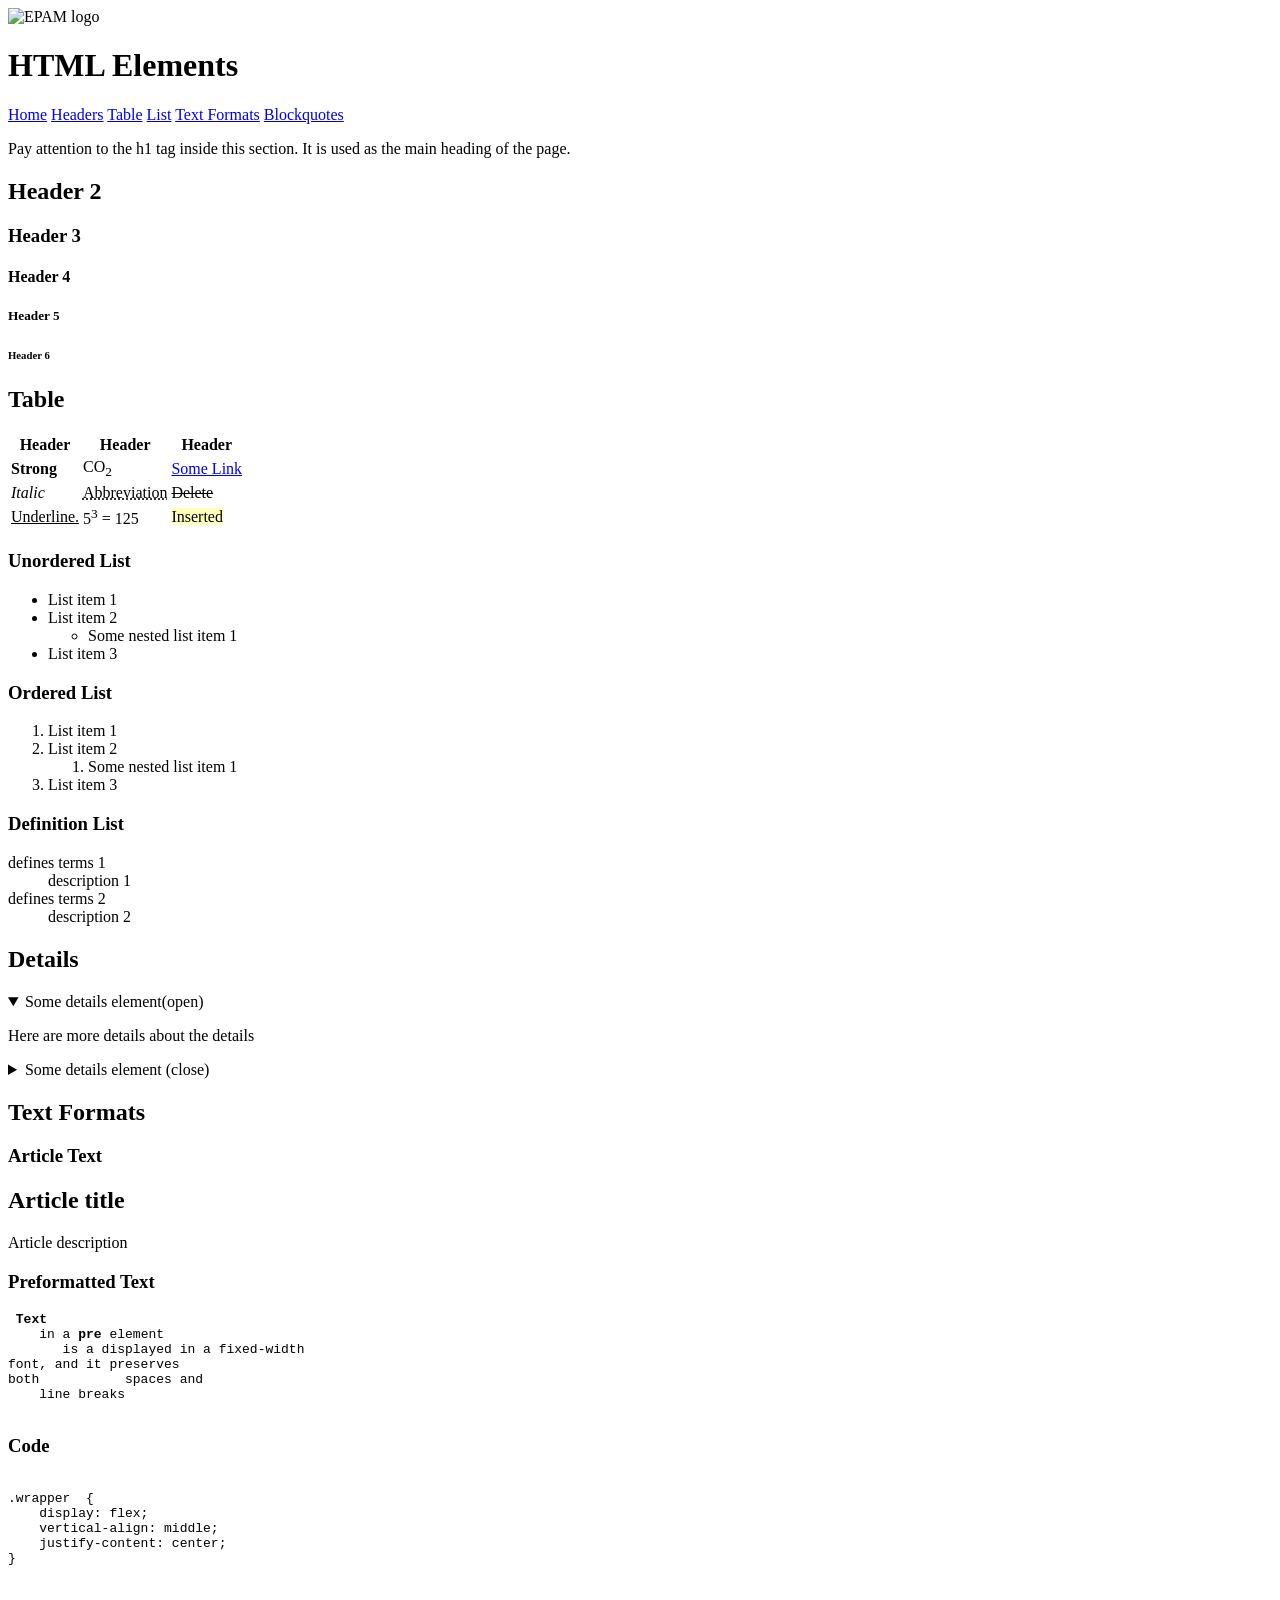
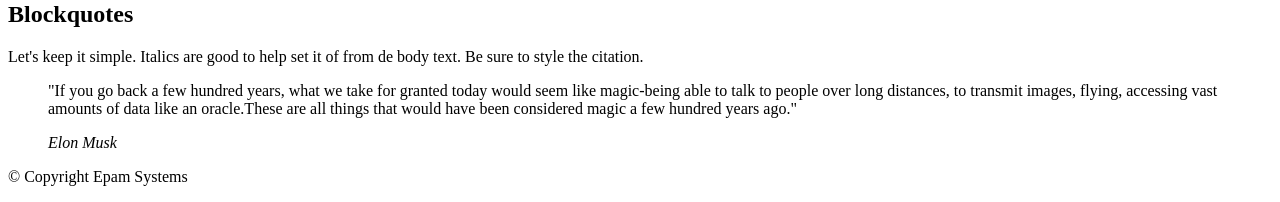
==== lab1/index.html @ 7e1846dd "create index.html" ====
<!DOCTYPE html>
<html lang="en">

<head>
    <meta charset="UTF-8">
    <meta name="viewport" content="width=device-width, initial-scale=1.0">

    <title>HTML Elements</title>

    <style>
        * {
            box-sizing: border-box;
        }
    </style>
</head>

<body>

    <!-- HEADER -->
    <header>

        <img src="logo.jpeg" alt="EPAM logo">

        <h1>HTML Elements</h1>

        <!-- NAVIGATION -->
        <nav>
            <a href="#home">Home</a>
            <a href="#headers">Headers</a>
            <a href="#table">Table</a>
            <a href="#list">List</a>
            <a href="#text-formats">Text Formats</a>
            <a href="#blockquotes">Blockquotes</a>
        </nav>

    </header>


    <!-- MAIN CONTENT -->
    <main>

        <!-- HOME -->
        <section id="home">

        

            <p>
                Pay attention to the h1 tag inside this section.
                It is used as the main heading of the page.
            </p>

        </section>

        <section id="headers">

            <h2>Header 2</h2>
            <h3>Header 3</h3>
            <h4>Header 4</h4>
            <h5>Header 5</h5>
            <h6>Header 6</h6>

        </section>

        <section id="table">

            <h2>Table</h2>

            <table>

                <thead>
                    <tr>
                        <th>Header</th>
                        <th>Header</th>
                        <th>Header</th>
                    </tr>
                </thead>

                <tbody>

                    <tr>
                        <td><strong>Strong</strong></td>
                        <td>CO<sub>2</sub></td>
                        <td>
                            <a href="https://www.google.com">
                                Some Link
                            </a>
                        </td>
                    </tr>

                    <tr>
                        <td><em>Italic</em></td>
                        <td><abbr title="HyperText Markup Language">Abbreviation</abbr></td>
                        <td><del>Delete</del></td>
                    </tr>

                    <tr>
                        <td><u>Underline.</u></td>
                        <td>5<sup>3</sup> = 125</td>
                        <td><ins style="background-color: rgb(255, 255, 187);text-decoration: none;">Inserted</ins></td>
                    </tr>

                </tbody>

            </table>

        </section>


        <!-- LIST -->
        <section id="list">

            <!-- Unordered list -->
            <h3>Unordered List</h3>

            <ul>
                <li>List item 1</li>
                <li>
                    List item 2

                    <ul>
                        <li>Some nested list item 1</li>
                    </ul>

                </li>
                <li>List item 3 </li>
            </ul>


            <!-- Ordered list -->
            <h3>Ordered List</h3>

            <ol>
                <li>List item 1</li>

                <li>
                    List item 2

                    <ol>
                        <li>Some nested list item 1</li>
                    </ol>

                </li>

                <li>List item 3</li>
            </ol>


            <!-- Definition list -->
            <h3>Definition List</h3>

            <dl>

                <dt>defines terms 1</dt>
                <dd>
                    description 1
                </dd>

                <dt>defines terms 2</dt>
                <dd>
                    description 2
                </dd>

            </dl>

        </section>


        <!-- DETAILS -->
        <section>

            <h2>Details</h2>

            <details open>
                <summary>Some details element(open)</summary>

                <p>
                    Here are more details about the details <p>
                <!--(This content is visible because the details element is open)-->
                </p>

            </details>


            <details>
                <summary>Some details element (close)</summary>

                <p>
                    This content appears after clicking the summary.
                </p>

            </details>

        </section>


         <!--TEXT FORMATS -->
        <section id="text-formats">

            <h2>Text Formats</h2>

            <article>

                <h3>Article Text</h3>

                <h2>Article title</h2>

                <p>
                    Article description
                </p>

                <!--<p>
                    <strong>Bold text</strong>,
                    <em>italic text</em>,
                    <u>underlined text</u>,
                    <del>deleted text</del>,
                    <ins>inserted text</ins>.
                </p>-->

            </article>


            <h3>Preformatted Text</h3>

            <pre>
 <strong>Text</strong>
    in a <strong>pre</strong> element
       is a displayed in a fixed-width
font, and it preserves
both           spaces and
    line breaks
            </pre>


            <h3>Code</h3>

            <pre><code>
.wrapper  {
    display: flex;
    vertical-align: middle;
    justify-content: center;
}
            </code></pre>

        </section>


        <!-- BLOCKQUOTES -->
        <section id="blockquotes">

            <h2>Blockquotes</h2>
            <p>
                Let's keep it simple. Italics are good to help set it of from de body text. Be sure to style the citation.
            </p>

            <blockquote>

                <p>
                    "If you go back a few hundred years, what we take for granted today would seem like magic-being able to talk to people over long distances, to transmit images, flying, accessing vast amounts of data like an oracle.These are all things that would have been considered magic a few hundred years ago."
                </p>

                <cite>Elon Musk</cite>

                

            </blockquote>
            

        </section>

    </main>


    <!-- FOOTER -->
    <footer>

        <p>
            © Copyright Epam Systems
        </p>

    </footer>

</body>

</html>
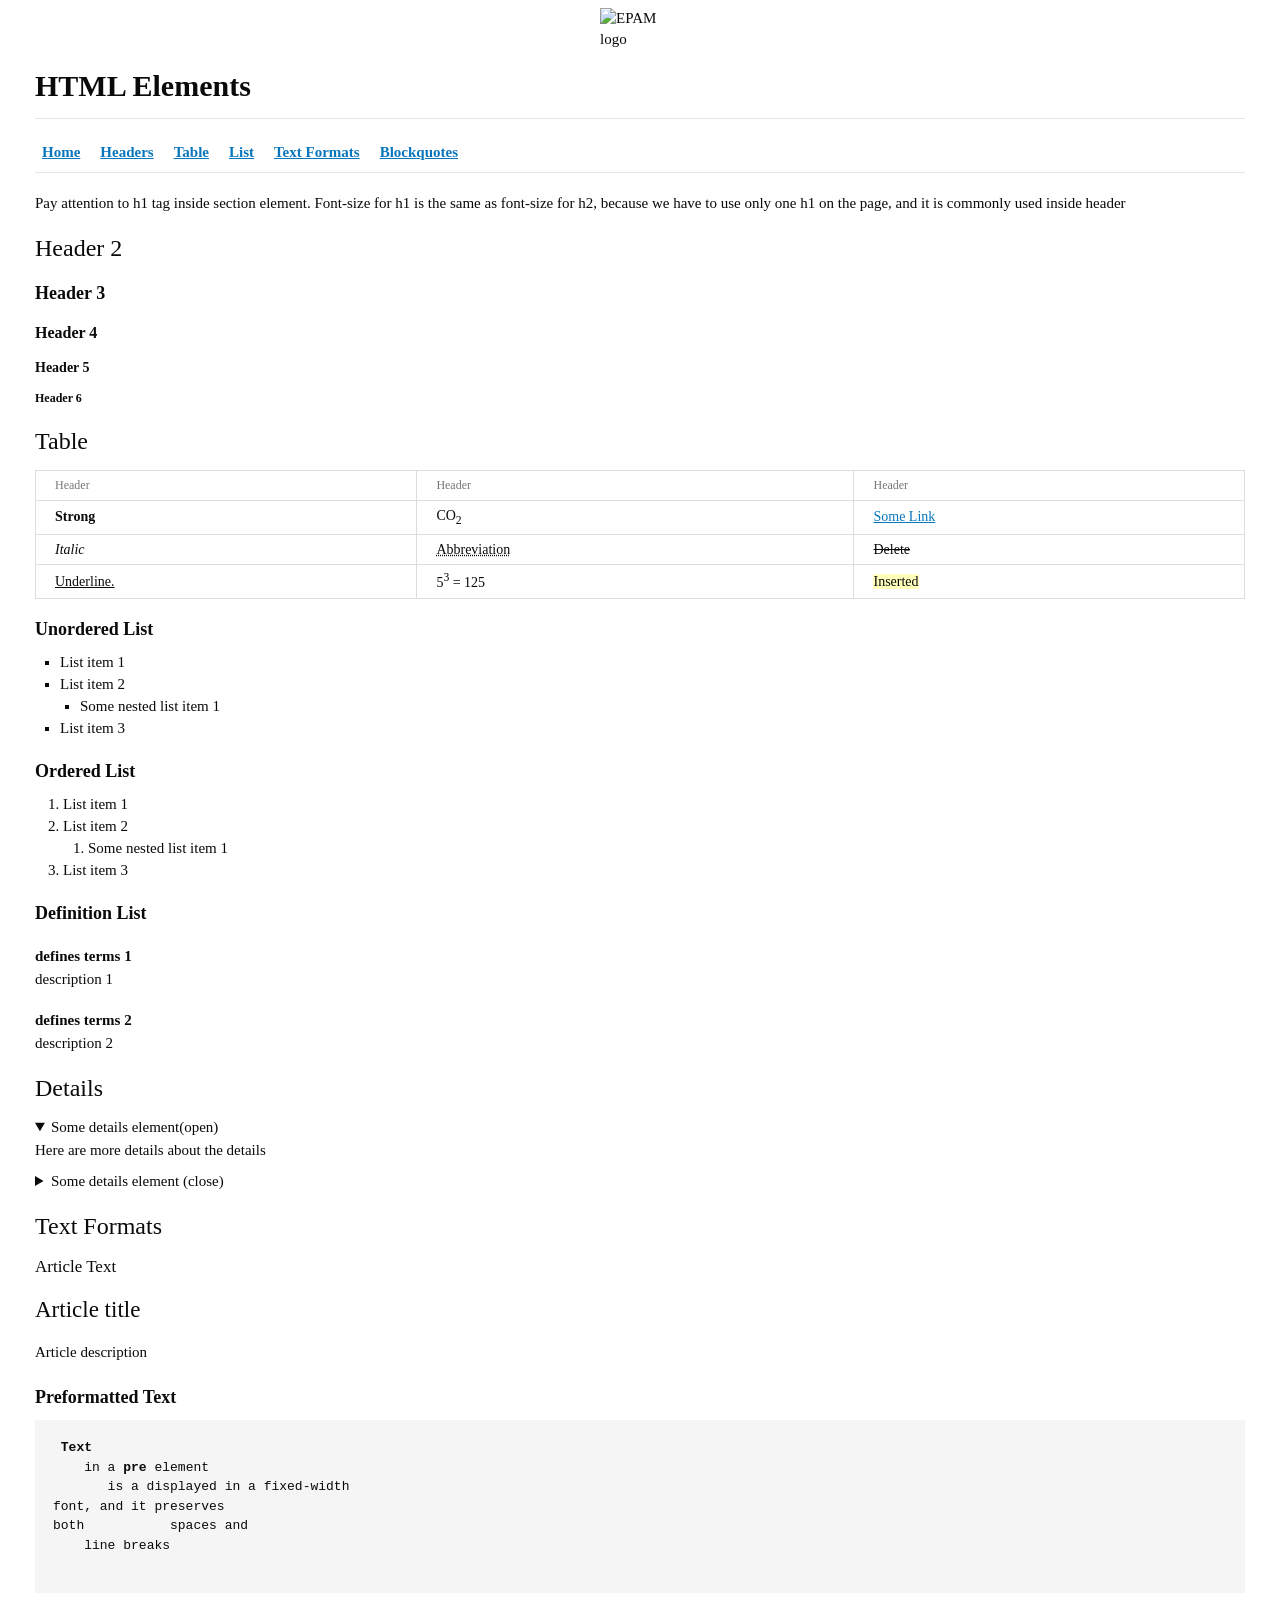
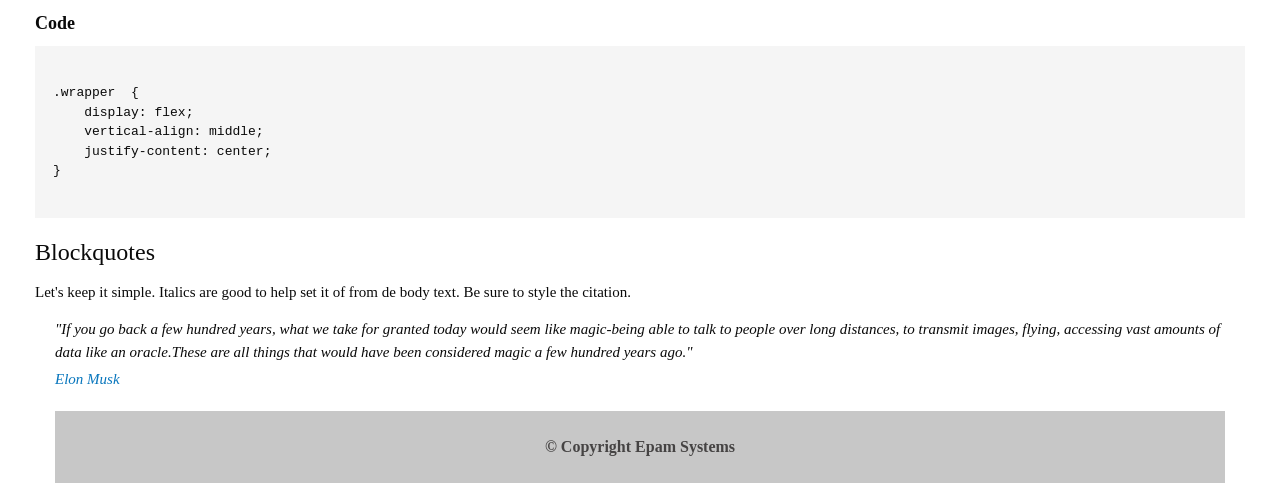
==== commit 9aff7ac1: "add style+logo" ====
--- a/lab1/index.html
+++ b/lab1/index.html
@@ -1,284 +1,498 @@
-<!DOCTYPE html>
+<!doctype html>
 <html lang="en">
-
-<head>
-    <meta charset="UTF-8">
-    <meta name="viewport" content="width=device-width, initial-scale=1.0">
+  <head>
+    <meta charset="UTF-8" />
+    <meta name="viewport" content="width=device-width, initial-scale=1.0" />
 
     <title>HTML Elements</title>
 
     <style>
-        * {
-            box-sizing: border-box;
-        }
+      * {
+        box-sizing: border-box;
+      }
+
+      body {
+        margin: 0;
+        padding: 0 35px;
+        background: #ffffff;
+        color: #0a0a0a;
+        font-family: Georgia, "Times New Roman", serif;
+        font-size: 15px;
+        line-height: 1.4;
+      }
+
+      /* HEADER */
+      header {
+        width: 100%;
+      }
+
+      /* Logo */
+      header img {
+        display: block;
+        width: 80px;
+        height: auto;
+        margin: 8px auto 18px;
+      }
+
+      /* Main title */
+      h1 {
+        margin: 0 0 14px 0;
+        padding-bottom: 14px;
+        border-bottom: 1px solid #e5e5e5;
+        font-size: 30px;
+        line-height: 1.2;
+      }
+
+      /* NAVIGATION */
+      nav {
+        display: flex;
+        align-items: center;
+        gap: 20px;
+        padding: 9px 7px;
+        border-bottom: 1px solid #e5e5e5;
+      }
+
+      nav a {
+        color: #0876bd;
+        font-size: 15px;
+        font-weight: bold;
+        text-decoration: underline;
+      }
+
+      /* MAIN */
+      main {
+        width: 100%;
+      }
+
+      /* SECTIONS */
+      section {
+        margin: 0;
+      }
+
+      /* HEADERS */
+      h2 {
+        margin-top: 20px;
+        margin-bottom: 14px;
+        font-size: 24px;
+        font-weight: normal;
+        line-height: 1.2;
+      }
+
+      h3 {
+        margin-top: 18px;
+        margin-bottom: 10px;
+        font-size: 18px;
+      }
+
+      h4 {
+        margin-top: 16px;
+        margin-bottom: 8px;
+        font-size: 16px;
+      }
+
+      h5 {
+        margin-top: 14px;
+        margin-bottom: 7px;
+        font-size: 14px;
+      }
+
+      h6 {
+        margin-top: 12px;
+        margin-bottom: 7px;
+        font-size: 12px;
+      }
+
+      /* HOME TEXT */
+      #home p {
+        margin-top: 20px;
+        margin-bottom: 18px;
+      }
+
+      /* TABLE */
+      table {
+        width: 100%;
+        margin-top: 10px;
+        border-collapse: collapse;
+        font-size: 14px;
+      }
+
+      th,
+      td {
+        height: 30px;
+        padding: 5px 19px;
+        border: 1px solid #dddddd;
+        text-align: left;
+      }
+
+      th {
+        color: #777777;
+        font-size: 12px;
+        font-weight: normal;
+      }
+
+      /* Table links */
+      td a {
+        color: #0876bd;
+        text-decoration: underline;
+      }
+
+      /* Abbreviation */
+      abbr {
+        text-decoration: underline dotted;
+        cursor: help;
+      }
+
+      /* LISTS */
+      ul {
+        margin-top: 8px;
+        margin-bottom: 20px;
+        padding-left: 25px;
+        list-style-type: square;
+      }
+
+      ol {
+        margin-top: 8px;
+        margin-bottom: 20px;
+        padding-left: 28px;
+      }
+
+      li {
+        margin: 1px 0;
+      }
+
+      /* Nested unordered list */
+      ul ul {
+        margin-top: 0;
+        margin-bottom: 0;
+        padding-left: 20px;
+      }
+
+      /* Nested ordered list */
+      ol ol {
+        margin-top: 0;
+        margin-bottom: 0;
+        padding-left: 25px;
+      }
+
+      /* DEFINITION LIST */
+      dl {
+        margin-top: 12px;
+      }
+
+      dt {
+        margin-top: 20px;
+        font-weight: bold;
+      }
+
+      dd {
+        margin: 2px 0 0 0;
+      }
+
+      /* DETAILS */
+      details {
+        margin-top: 10px;
+        margin-bottom: 10px;
+      }
+
+      summary {
+        cursor: pointer;
+      }
+
+      details p {
+        margin: 2px 0 10px 0;
+      }
+
+      /* TEXT FORMATS */
+      article {
+        margin-top: 8px;
+      }
+
+      article h3 {
+        margin-top: 0;
+        margin-bottom: 18px;
+        font-size: 17px;
+        font-weight: normal;
+      }
+
+      article h2 {
+        margin-top: 0;
+        margin-bottom: 18px;
+        font-size: 23px;
+        font-weight: normal;
+      }
+
+      article p {
+        margin-bottom: 22px;
+      }
+
+      /* PRE FORMATTED TEXT */
+      pre {
+        width: 100%;
+        margin: 0;
+        padding: 18px;
+        background: #f5f5f5;
+        font-family: "Courier New", Courier, monospace;
+        font-size: 13px;
+        line-height: 1.5;
+        white-space: pre-wrap;
+      }
+
+      /* CODE */
+      pre code {
+        font-family: "Courier New", Courier, monospace;
+        font-size: 13px;
+      }
+
+      /* BLOCKQUOTES */
+      blockquote {
+        margin: 15px 0 10px 0;
+        padding: 0 20px;
+        font-style: italic;
+        line-height: 1.5;
+      }
+
+      blockquote p {
+        margin: 5px 0 5px 0;
+      }
+
+      blockquote cite {
+        display: block;
+        color: #0876bd;
+      }
+
+      /* FOOTER */
+      footer {
+        margin: 20px;
+        padding: 25px 0;
+        background-color: #c7c7c7;
+        text-align: center;
+        color: #454343;
+        font-size: 16px;
+        font-weight: bold;
+      }
+
+      footer p {
+        margin: 0;
+      }
     </style>
-</head>
-
-<body>
-
+  </head>
+
+  <body>
     <!-- HEADER -->
     <header>
-
-        <img src="logo.jpeg" alt="EPAM logo">
-
-        <h1>HTML Elements</h1>
-
-        <!-- NAVIGATION -->
-        <nav>
-            <a href="#home">Home</a>
-            <a href="#headers">Headers</a>
-            <a href="#table">Table</a>
-            <a href="#list">List</a>
-            <a href="#text-formats">Text Formats</a>
-            <a href="#blockquotes">Blockquotes</a>
-        </nav>
-
+      <img src="logo.jpeg" alt="EPAM logo" />
+
+      <h1>HTML Elements</h1>
+
+      <!-- NAVIGATION -->
+      <nav>
+        <a href="#home">Home</a>
+        <a href="#headers">Headers</a>
+        <a href="#table">Table</a>
+        <a href="#list">List</a>
+        <a href="#text-formats">Text Formats</a>
+        <a href="#blockquotes">Blockquotes</a>
+      </nav>
     </header>
-
 
     <!-- MAIN CONTENT -->
     <main>
-
-        <!-- HOME -->
-        <section id="home">
-
-        
-
-            <p>
-                Pay attention to the h1 tag inside this section.
-                It is used as the main heading of the page.
-            </p>
-
-        </section>
-
-        <section id="headers">
-
-            <h2>Header 2</h2>
-            <h3>Header 3</h3>
-            <h4>Header 4</h4>
-            <h5>Header 5</h5>
-            <h6>Header 6</h6>
-
-        </section>
-
-        <section id="table">
-
-            <h2>Table</h2>
-
-            <table>
-
-                <thead>
-                    <tr>
-                        <th>Header</th>
-                        <th>Header</th>
-                        <th>Header</th>
-                    </tr>
-                </thead>
-
-                <tbody>
-
-                    <tr>
-                        <td><strong>Strong</strong></td>
-                        <td>CO<sub>2</sub></td>
-                        <td>
-                            <a href="https://www.google.com">
-                                Some Link
-                            </a>
-                        </td>
-                    </tr>
-
-                    <tr>
-                        <td><em>Italic</em></td>
-                        <td><abbr title="HyperText Markup Language">Abbreviation</abbr></td>
-                        <td><del>Delete</del></td>
-                    </tr>
-
-                    <tr>
-                        <td><u>Underline.</u></td>
-                        <td>5<sup>3</sup> = 125</td>
-                        <td><ins style="background-color: rgb(255, 255, 187);text-decoration: none;">Inserted</ins></td>
-                    </tr>
-
-                </tbody>
-
-            </table>
-
-        </section>
-
-
-        <!-- LIST -->
-        <section id="list">
-
-            <!-- Unordered list -->
-            <h3>Unordered List</h3>
+      <!-- HOME -->
+      <section id="home">
+        <p>
+          Pay attention to h1 tag inside section element. Font-size for h1 is the same as font-size for h2, 
+          because we have to use only one h1 on the page, and it is commonly used inside header
+        </p>
+      </section>
+
+      <section id="headers">
+        <h2>Header 2</h2>
+        <h3>Header 3</h3>
+        <h4>Header 4</h4>
+        <h5>Header 5</h5>
+        <h6>Header 6</h6>
+      </section>
+
+      <section id="table">
+        <h2>Table</h2>
+
+        <table>
+          <thead>
+            <tr>
+              <th>Header</th>
+              <th>Header</th>
+              <th>Header</th>
+            </tr>
+          </thead>
+
+          <tbody>
+            <tr>
+              <td><strong>Strong</strong></td>
+              <td>CO<sub>2</sub></td>
+              <td>
+                <a href="https://www.google.com"> Some Link </a>
+              </td>
+            </tr>
+
+            <tr>
+              <td><em>Italic</em></td>
+              <td>
+                <abbr title="HyperText Markup Language">Abbreviation</abbr>
+              </td>
+              <td><del>Delete</del></td>
+            </tr>
+
+            <tr>
+              <td><u>Underline.</u></td>
+              <td>5<sup>3</sup> = 125</td>
+              <td>
+                <ins
+                  style="
+                    background-color: rgb(255, 255, 187);
+                    text-decoration: none;
+                  "
+                  >Inserted</ins
+                >
+              </td>
+            </tr>
+          </tbody>
+        </table>
+      </section>
+
+      <!-- LIST -->
+      <section id="list">
+        <!-- Unordered list -->
+        <h3>Unordered List</h3>
+
+        <ul>
+          <li>List item 1</li>
+          <li>
+            List item 2
 
             <ul>
-                <li>List item 1</li>
-                <li>
-                    List item 2
-
-                    <ul>
-                        <li>Some nested list item 1</li>
-                    </ul>
-
-                </li>
-                <li>List item 3 </li>
+              <li>Some nested list item 1</li>
             </ul>
-
-
-            <!-- Ordered list -->
-            <h3>Ordered List</h3>
+          </li>
+          <li>List item 3</li>
+        </ul>
+
+        <!-- Ordered list -->
+        <h3>Ordered List</h3>
+
+        <ol>
+          <li>List item 1</li>
+
+          <li>
+            List item 2
 
             <ol>
-                <li>List item 1</li>
-
-                <li>
-                    List item 2
-
-                    <ol>
-                        <li>Some nested list item 1</li>
-                    </ol>
-
-                </li>
-
-                <li>List item 3</li>
+              <li>Some nested list item 1</li>
             </ol>
-
-
-            <!-- Definition list -->
-            <h3>Definition List</h3>
-
-            <dl>
-
-                <dt>defines terms 1</dt>
-                <dd>
-                    description 1
-                </dd>
-
-                <dt>defines terms 2</dt>
-                <dd>
-                    description 2
-                </dd>
-
-            </dl>
-
-        </section>
-
-
-        <!-- DETAILS -->
-        <section>
-
-            <h2>Details</h2>
-
-            <details open>
-                <summary>Some details element(open)</summary>
-
-                <p>
-                    Here are more details about the details <p>
-                <!--(This content is visible because the details element is open)-->
-                </p>
-
-            </details>
-
-
-            <details>
-                <summary>Some details element (close)</summary>
-
-                <p>
-                    This content appears after clicking the summary.
-                </p>
-
-            </details>
-
-        </section>
-
-
-         <!--TEXT FORMATS -->
-        <section id="text-formats">
-
-            <h2>Text Formats</h2>
-
-            <article>
-
-                <h3>Article Text</h3>
-
-                <h2>Article title</h2>
-
-                <p>
-                    Article description
-                </p>
-
-                <!--<p>
+          </li>
+
+          <li>List item 3</li>
+        </ol>
+
+        <!-- Definition list -->
+        <h3>Definition List</h3>
+
+        <dl>
+          <dt>defines terms 1</dt>
+          <dd>description 1</dd>
+
+          <dt>defines terms 2</dt>
+          <dd>description 2</dd>
+        </dl>
+      </section>
+
+      <!-- DETAILS -->
+      <section>
+        <h2>Details</h2>
+
+        <details open>
+          <summary>Some details element(open)</summary>
+
+          <p>Here are more details about the details</p>
+          <p>
+            <!--(This content is visible because the details element is open)-->
+          </p>
+        </details>
+
+        <details>
+          <summary>Some details element (close)</summary>
+
+          <p>This content appears after clicking the summary.</p>
+        </details>
+      </section>
+
+      <!--TEXT FORMATS -->
+      <section id="text-formats">
+        <h2>Text Formats</h2>
+
+        <article>
+          <h3>Article Text</h3>
+
+          <h2>Article title</h2>
+
+          <p>Article description</p>
+
+          <!--<p>
                     <strong>Bold text</strong>,
                     <em>italic text</em>,
                     <u>underlined text</u>,
                     <del>deleted text</del>,
                     <ins>inserted text</ins>.
                 </p>-->
-
-            </article>
-
-
-            <h3>Preformatted Text</h3>
-
-            <pre>
+        </article>
+
+        <h3>Preformatted Text</h3>
+
+        <pre>
  <strong>Text</strong>
     in a <strong>pre</strong> element
        is a displayed in a fixed-width
 font, and it preserves
 both           spaces and
     line breaks
-            </pre>
-
-
-            <h3>Code</h3>
-
-            <pre><code>
+            </pre
+        >
+
+        <h3>Code</h3>
+
+        <pre><code>
 .wrapper  {
     display: flex;
     vertical-align: middle;
     justify-content: center;
 }
             </code></pre>
-
-        </section>
-
-
-        <!-- BLOCKQUOTES -->
-        <section id="blockquotes">
-
-            <h2>Blockquotes</h2>
-            <p>
-                Let's keep it simple. Italics are good to help set it of from de body text. Be sure to style the citation.
-            </p>
-
-            <blockquote>
-
-                <p>
-                    "If you go back a few hundred years, what we take for granted today would seem like magic-being able to talk to people over long distances, to transmit images, flying, accessing vast amounts of data like an oracle.These are all things that would have been considered magic a few hundred years ago."
-                </p>
-
-                <cite>Elon Musk</cite>
-
-                
-
-            </blockquote>
-            
-
-        </section>
-
+      </section>
+
+      <!-- BLOCKQUOTES -->
+      <section id="blockquotes">
+        <h2>Blockquotes</h2>
+        <p>
+          Let's keep it simple. Italics are good to help set it of from de body
+          text. Be sure to style the citation.
+        </p>
+
+        <blockquote>
+          <p>
+            "If you go back a few hundred years, what we take for granted today
+            would seem like magic-being able to talk to people over long
+            distances, to transmit images, flying, accessing vast amounts of
+            data like an oracle.These are all things that would have been
+            considered magic a few hundred years ago."
+          </p>
+
+          <cite>Elon Musk</cite>
+        </blockquote>
+      </section>
     </main>
-
 
     <!-- FOOTER -->
     <footer>
-
-        <p>
-            © Copyright Epam Systems
-        </p>
-
+      <p>© Copyright Epam Systems</p>
     </footer>
-
-</body>
-
-</html>+  </body>
+</html>
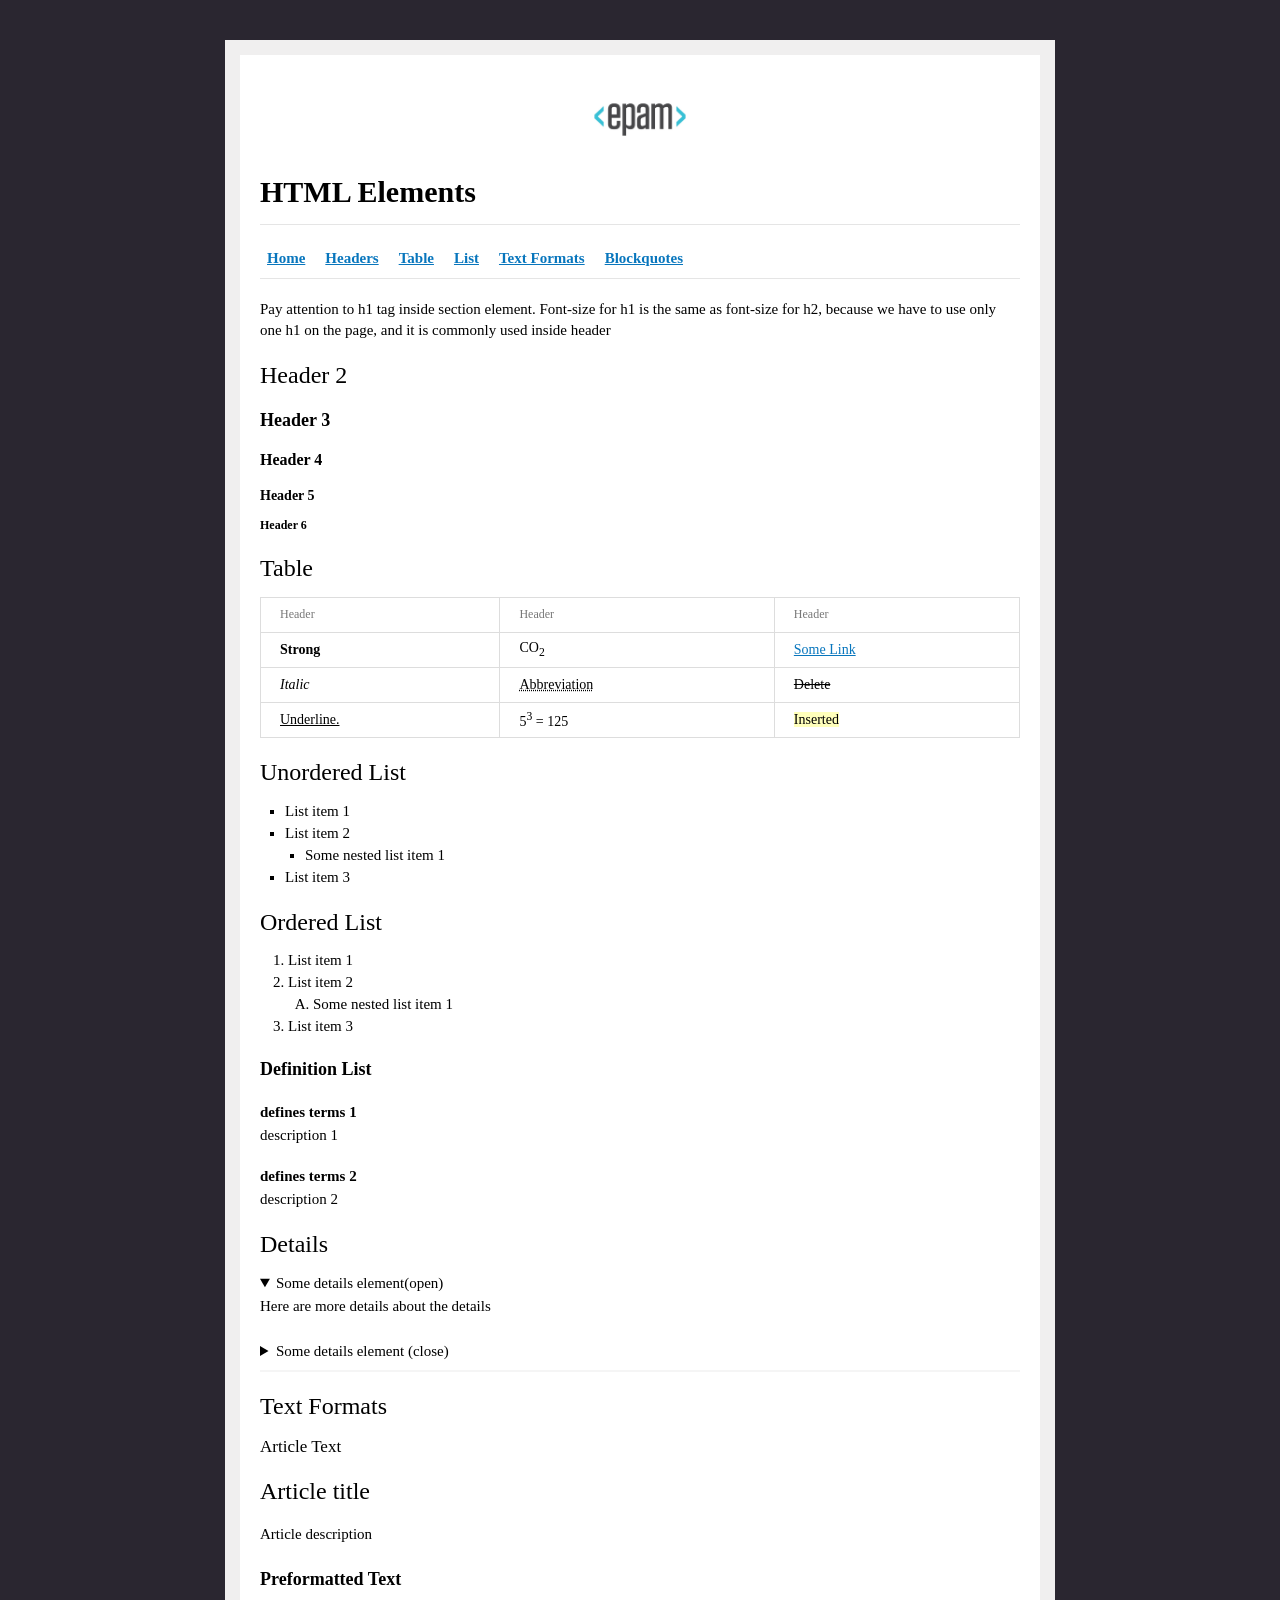
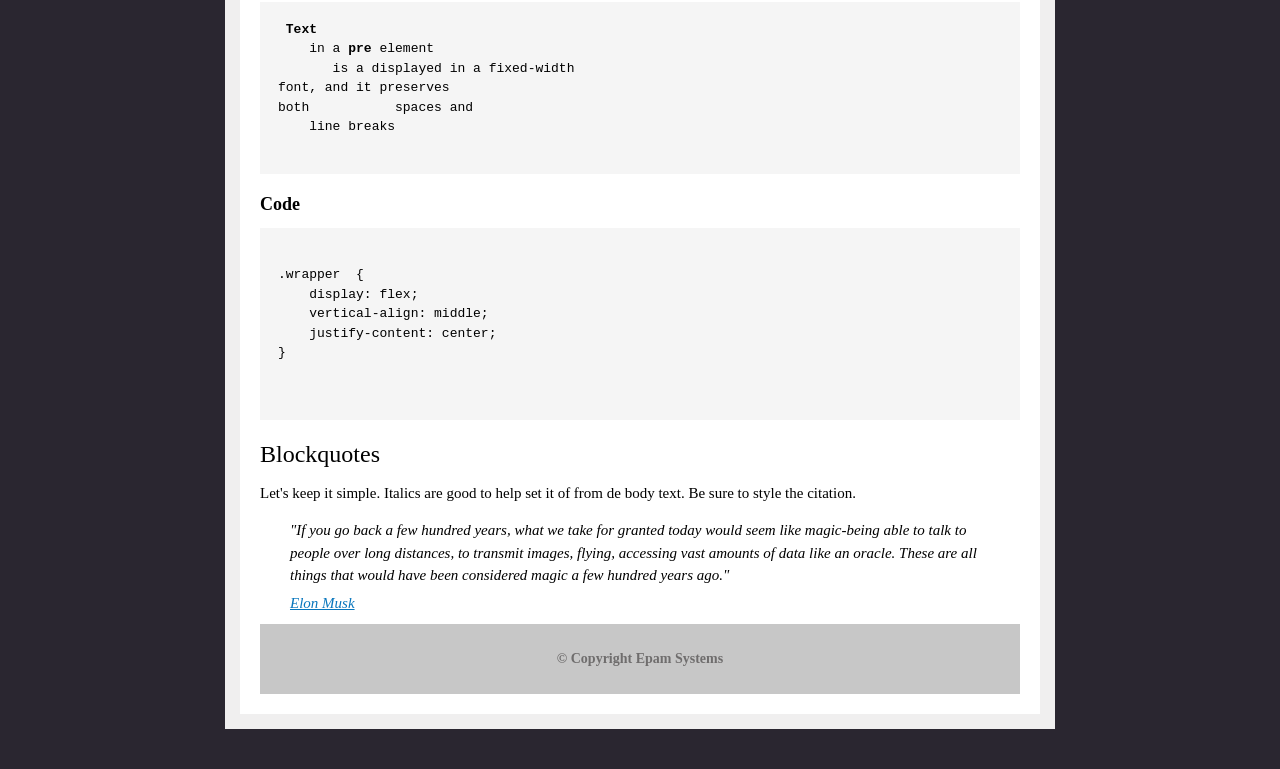
==== commit ce2cd438: "add div" ====
--- a/lab1/index.html
+++ b/lab1/index.html
@@ -12,15 +12,22 @@
       }
 
       body {
-        margin: 0;
-        padding: 0 35px;
-        background: #ffffff;
-        color: #0a0a0a;
+        margin: 40px auto;
+        max-width: 900px;
+        padding: 0 20px;
+        background: #2a2630;
         font-family: Georgia, "Times New Roman", serif;
         font-size: 15px;
         line-height: 1.4;
       }
 
+      div {
+        border: 15px solid #f0efef;
+        background: #ffffff;
+        padding: 20px;
+        margin: 15px;
+      }
+
       /* HEADER */
       header {
         width: 100%;
@@ -29,7 +36,7 @@
       /* Logo */
       header img {
         display: block;
-        width: 80px;
+        width: 140px;
         height: auto;
         margin: 8px auto 18px;
       }
@@ -118,7 +125,7 @@
 
       th,
       td {
-        height: 30px;
+        height: 35px;
         padding: 5px 19px;
         border: 1px solid #dddddd;
         text-align: left;
@@ -191,7 +198,6 @@
       /* DETAILS */
       details {
         margin-top: 10px;
-        margin-bottom: 10px;
       }
 
       summary {
@@ -199,7 +205,12 @@
       }
 
       details p {
-        margin: 2px 0 10px 0;
+        margin: 2px 0 1px 0;
+        padding-bottom: 6px;
+      }
+      details:last-child {
+        border-bottom: 2px solid #f5f5f5;
+        padding-bottom: 8px;
       }
 
       /* TEXT FORMATS */
@@ -217,7 +228,6 @@
       article h2 {
         margin-top: 0;
         margin-bottom: 18px;
-        font-size: 23px;
         font-weight: normal;
       }
 
@@ -246,7 +256,7 @@
       /* BLOCKQUOTES */
       blockquote {
         margin: 15px 0 10px 0;
-        padding: 0 20px;
+        padding: 0 30px;
         font-style: italic;
         line-height: 1.5;
       }
@@ -258,16 +268,16 @@
       blockquote cite {
         display: block;
         color: #0876bd;
+        text-decoration: underline;
       }
 
       /* FOOTER */
       footer {
-        margin: 20px;
         padding: 25px 0;
         background-color: #c7c7c7;
         text-align: center;
-        color: #454343;
-        font-size: 16px;
+        color: #6f6d6d;
+        font-size: 14px;
         font-weight: bold;
       }
 
@@ -278,176 +288,172 @@
   </head>
 
   <body>
-    <!-- HEADER -->
-    <header>
-      <img src="logo.jpeg" alt="EPAM logo" />
-
-      <h1>HTML Elements</h1>
-
-      <!-- NAVIGATION -->
-      <nav>
-        <a href="#home">Home</a>
-        <a href="#headers">Headers</a>
-        <a href="#table">Table</a>
-        <a href="#list">List</a>
-        <a href="#text-formats">Text Formats</a>
-        <a href="#blockquotes">Blockquotes</a>
-      </nav>
-    </header>
-
-    <!-- MAIN CONTENT -->
-    <main>
-      <!-- HOME -->
-      <section id="home">
-        <p>
-          Pay attention to h1 tag inside section element. Font-size for h1 is the same as font-size for h2, 
-          because we have to use only one h1 on the page, and it is commonly used inside header
-        </p>
-      </section>
-
-      <section id="headers">
-        <h2>Header 2</h2>
-        <h3>Header 3</h3>
-        <h4>Header 4</h4>
-        <h5>Header 5</h5>
-        <h6>Header 6</h6>
-      </section>
-
-      <section id="table">
-        <h2>Table</h2>
-
-        <table>
-          <thead>
-            <tr>
-              <th>Header</th>
-              <th>Header</th>
-              <th>Header</th>
-            </tr>
-          </thead>
-
-          <tbody>
-            <tr>
-              <td><strong>Strong</strong></td>
-              <td>CO<sub>2</sub></td>
-              <td>
-                <a href="https://www.google.com"> Some Link </a>
-              </td>
-            </tr>
-
-            <tr>
-              <td><em>Italic</em></td>
-              <td>
-                <abbr title="HyperText Markup Language">Abbreviation</abbr>
-              </td>
-              <td><del>Delete</del></td>
-            </tr>
-
-            <tr>
-              <td><u>Underline.</u></td>
-              <td>5<sup>3</sup> = 125</td>
-              <td>
-                <ins
-                  style="
-                    background-color: rgb(255, 255, 187);
-                    text-decoration: none;
-                  "
-                  >Inserted</ins
-                >
-              </td>
-            </tr>
-          </tbody>
-        </table>
-      </section>
-
-      <!-- LIST -->
-      <section id="list">
-        <!-- Unordered list -->
-        <h3>Unordered List</h3>
-
-        <ul>
-          <li>List item 1</li>
-          <li>
-            List item 2
-
-            <ul>
-              <li>Some nested list item 1</li>
-            </ul>
-          </li>
-          <li>List item 3</li>
-        </ul>
-
-        <!-- Ordered list -->
-        <h3>Ordered List</h3>
-
-        <ol>
-          <li>List item 1</li>
-
-          <li>
-            List item 2
-
-            <ol>
-              <li>Some nested list item 1</li>
-            </ol>
-          </li>
-
-          <li>List item 3</li>
-        </ol>
-
-        <!-- Definition list -->
-        <h3>Definition List</h3>
-
-        <dl>
-          <dt>defines terms 1</dt>
-          <dd>description 1</dd>
-
-          <dt>defines terms 2</dt>
-          <dd>description 2</dd>
-        </dl>
-      </section>
-
-      <!-- DETAILS -->
-      <section>
-        <h2>Details</h2>
-
-        <details open>
-          <summary>Some details element(open)</summary>
-
-          <p>Here are more details about the details</p>
-          <p>
-            <!--(This content is visible because the details element is open)-->
-          </p>
-        </details>
-
-        <details>
-          <summary>Some details element (close)</summary>
-
-          <p>This content appears after clicking the summary.</p>
-        </details>
-      </section>
-
-      <!--TEXT FORMATS -->
-      <section id="text-formats">
-        <h2>Text Formats</h2>
-
-        <article>
-          <h3>Article Text</h3>
-
-          <h2>Article title</h2>
-
-          <p>Article description</p>
-
-          <!--<p>
+    <div id="pack">
+      <!-- HEADER -->
+      <header>
+        <img src="./images/logo.jpeg" alt="EPAM logo" />
+
+        <h1>HTML Elements</h1>
+
+        <!-- NAVIGATION -->
+        <nav>
+          <a href="#home">Home</a>
+          <a href="#headers">Headers</a>
+          <a href="#table">Table</a>
+          <a href="#list">List</a>
+          <a href="#text-formats">Text Formats</a>
+          <a href="#blockquotes">Blockquotes</a>
+        </nav>
+      </header>
+
+      <!-- MAIN CONTENT -->
+      <main>
+        <!-- HOME -->
+        <section id="home">
+          <p>Pay attention to h1 tag inside section element. Font-size for h1 is the same as font-size for h2, because we have to use only one h1 on the page, and it is commonly used inside header</p>
+        </section>
+
+        <section id="headers">
+          <h2>Header 2</h2>
+          <h3>Header 3</h3>
+          <h4>Header 4</h4>
+          <h5>Header 5</h5>
+          <h6>Header 6</h6>
+        </section>
+
+        <section id="table">
+          <h2>Table</h2>
+
+          <table>
+            <thead>
+              <tr>
+                <th>Header</th>
+                <th>Header</th>
+                <th>Header</th>
+              </tr>
+            </thead>
+
+            <tbody>
+              <tr>
+                <td><strong>Strong</strong></td>
+                <td>CO<sub>2</sub></td>
+                <td>
+                  <a href="https://www.google.com"> Some Link </a>
+                </td>
+              </tr>
+
+              <tr>
+                <td><em>Italic</em></td>
+                <td>
+                  <abbr title="HyperText Markup Language">Abbreviation</abbr>
+                </td>
+                <td><del>Delete</del></td>
+              </tr>
+
+              <tr>
+                <td><u>Underline.</u></td>
+                <td>5<sup>3</sup> = 125</td>
+                <td>
+                  <ins
+                    style="
+                      background-color: rgb(255, 255, 187);
+                      text-decoration: none;
+                    "
+                    >Inserted</ins
+                  >
+                </td>
+              </tr>
+            </tbody>
+          </table>
+        </section>
+
+        <!-- LIST -->
+        <section id="list">
+          <!-- Unordered list -->
+          <h2>Unordered List</h2>
+
+          <ul>
+            <li>List item 1</li>
+            <li>
+              List item 2
+
+              <ul>
+                <li>Some nested list item 1</li>
+              </ul>
+            </li>
+            <li>List item 3</li>
+          </ul>
+
+          <!-- Ordered list -->
+          <h2>Ordered List</h2>
+
+          <ol>
+            <li>List item 1</li>
+
+            <li>
+              List item 2
+
+              <ol type="A">
+                <li>Some nested list item 1</li>
+              </ol>
+            </li>
+
+            <li>List item 3</li>
+          </ol>
+
+          <!-- Definition list -->
+          <h3>Definition List</h3>
+
+          <dl>
+            <dt>defines terms 1</dt>
+            <dd>description 1</dd>
+
+            <dt>defines terms 2</dt>
+            <dd>description 2</dd>
+          </dl>
+        </section>
+
+        <!-- DETAILS -->
+        <section>
+          <h2>Details</h2>
+
+          <details open>
+            <summary>Some details element(open)</summary>
+
+            <p>Here are more details about the details</p>
+            <p>
+              <!--(This content is visible because the details element is open)-->
+            </p>
+          </details>
+
+          <details>
+            <summary>Some details element (close)</summary>
+
+            <p>This content appears after clicking the summary.</p>
+          </details>
+        </section>
+
+        <!--TEXT FORMATS -->
+        <section id="text-formats">
+          <h2>Text Formats</h2>
+
+          <article>
+            <h3>Article Text</h3>
+            <h2>Article title</h2>
+            <p>Article description</p>
+
+            <!--<p>
                     <strong>Bold text</strong>,
                     <em>italic text</em>,
                     <u>underlined text</u>,
                     <del>deleted text</del>,
                     <ins>inserted text</ins>.
                 </p>-->
-        </article>
-
-        <h3>Preformatted Text</h3>
-
-        <pre>
+          </article>
+
+          <h3>Preformatted Text</h3>
+
+          <pre>
  <strong>Text</strong>
     in a <strong>pre</strong> element
        is a displayed in a fixed-width
@@ -455,44 +461,38 @@
 both           spaces and
     line breaks
             </pre
-        >
-
-        <h3>Code</h3>
-
-        <pre><code>
+          >
+
+          <h3>Code</h3>
+
+          <pre>
+            <code>
 .wrapper  {
     display: flex;
     vertical-align: middle;
     justify-content: center;
 }
-            </code></pre>
-      </section>
-
-      <!-- BLOCKQUOTES -->
-      <section id="blockquotes">
-        <h2>Blockquotes</h2>
-        <p>
-          Let's keep it simple. Italics are good to help set it of from de body
-          text. Be sure to style the citation.
-        </p>
-
-        <blockquote>
-          <p>
-            "If you go back a few hundred years, what we take for granted today
-            would seem like magic-being able to talk to people over long
-            distances, to transmit images, flying, accessing vast amounts of
-            data like an oracle.These are all things that would have been
-            considered magic a few hundred years ago."
-          </p>
-
-          <cite>Elon Musk</cite>
-        </blockquote>
-      </section>
-    </main>
-
-    <!-- FOOTER -->
-    <footer>
-      <p>© Copyright Epam Systems</p>
-    </footer>
+            </code>
+        </pre>
+        </section>
+
+        <!-- BLOCKQUOTES -->
+        <section id="blockquotes">
+          <h2>Blockquotes</h2>
+          <p>Let's keep it simple. Italics are good to help set it of from de body text. Be sure to style the citation.</p>
+
+          <blockquote>
+            <p>"If you go back a few hundred years, what we take for granted today would seem like magic-being able to talk to people over long distances, to transmit images, flying, accessing vast amounts of data like an oracle. These are all things that would have been considered magic a few hundred years ago."</p>
+
+            <cite>Elon Musk</cite>
+          </blockquote>
+        </section>
+      </main>
+
+      <!-- FOOTER -->
+      <footer>
+        <p>© Copyright Epam Systems</p>
+      </footer>
+    </div>
   </body>
 </html>
